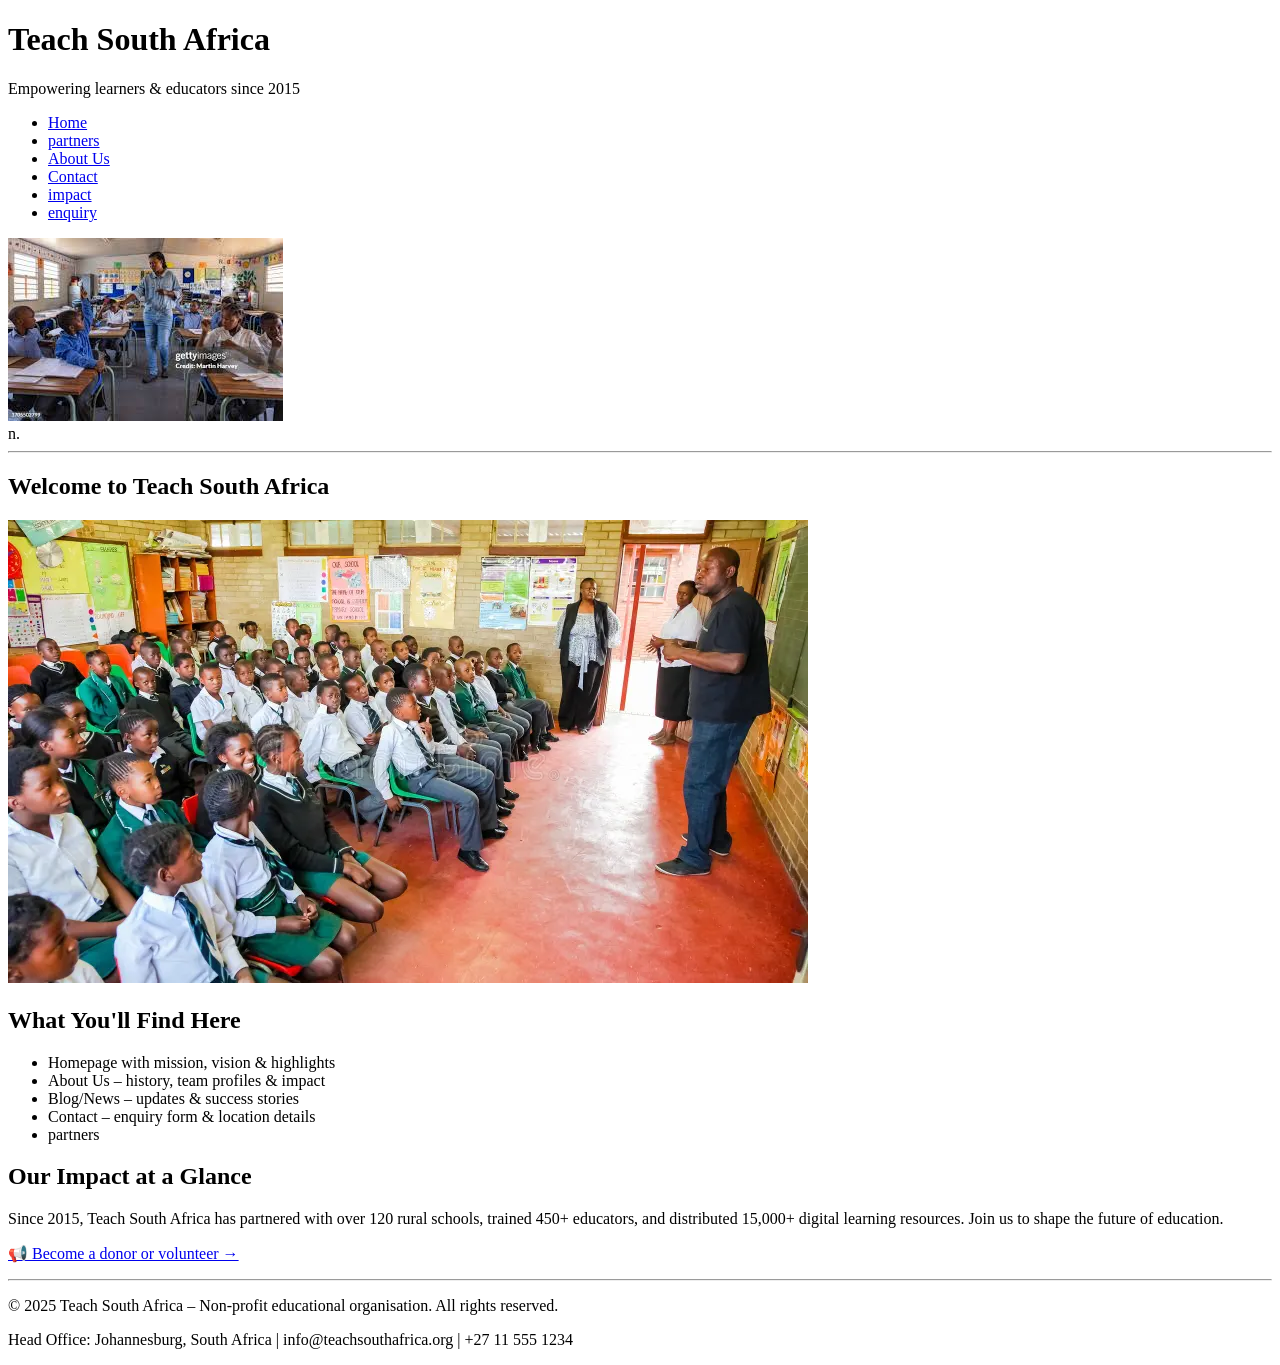
==== Teach SA/index.html @ 32f4208b "Initial commit" ====
<!DOCTYPE html>
<html lang="en">
<head>
    <meta charset="UTF-8">
    <title>Teach South Africa | Home</title>
    <!-- No CSS included - pure HTML structure for marks allocation -->
</head>
<body>

    <!-- ================= HEADER & NAVIGATION ================= -->
    <header>
        <div>
            <h1> Teach South Africa</h1>
            <p>Empowering learners & educators since 2015</p>
        </div>
        <nav>
            <ul>
                <li><a href="index.html"> Home</a></li>
                <li><a href="partners.html"> partners</a></li>
                <li><a href="about.html"> About Us</a></li>
                <li><a href="contact.html"> Contact</a></li>
                <li><a href="impact.html"> impact</a></li>
                <li><a href="enquiry.html">enquiry</a></li>
            
            </ul>
            <img src="image1.jpeg" alt="Teach SA">
        </nav>n.
        <hr>
    </header>
         <h2>Welcome to Teach South Africa</h2>
         <img src="image3.webp" alt="Teach SA">
  
        <!-- Proposed Features / Interactive preview -->
        <section>
            <h2>What You'll Find Here</h2>
            <ul>
                <li> Homepage with mission, vision & highlights</li>
                <li> About Us – history, team profiles & impact</li>
                <li> Blog/News – updates & success stories</li>
                <li> Contact – enquiry form & location details</li>
                <li> partners</li>
            </ul>
        </section>

        <!-- Quick Impact Snapshot -->
        <section>
            <h2>Our Impact at a Glance</h2>
            <p>Since 2015, Teach South Africa has partnered with over 120 rural schools, trained 450+ educators, and distributed 15,000+ digital learning resources. Join us to shape the future of education.</p>
            <p><a href="contact.html">📢 Become a donor or volunteer →</a></p>
        </section>
    </main>

    <!-- ================= FOOTER ================= -->
    <footer>
        <hr>
        <p>&copy; 2025 Teach South Africa – Non-profit educational organisation. All rights reserved.</p>
        <p> Head Office: Johannesburg, South Africa |  info@teachsouthafrica.org |  +27 11 555 1234</p>
        
    </footer>

</body>
</html>
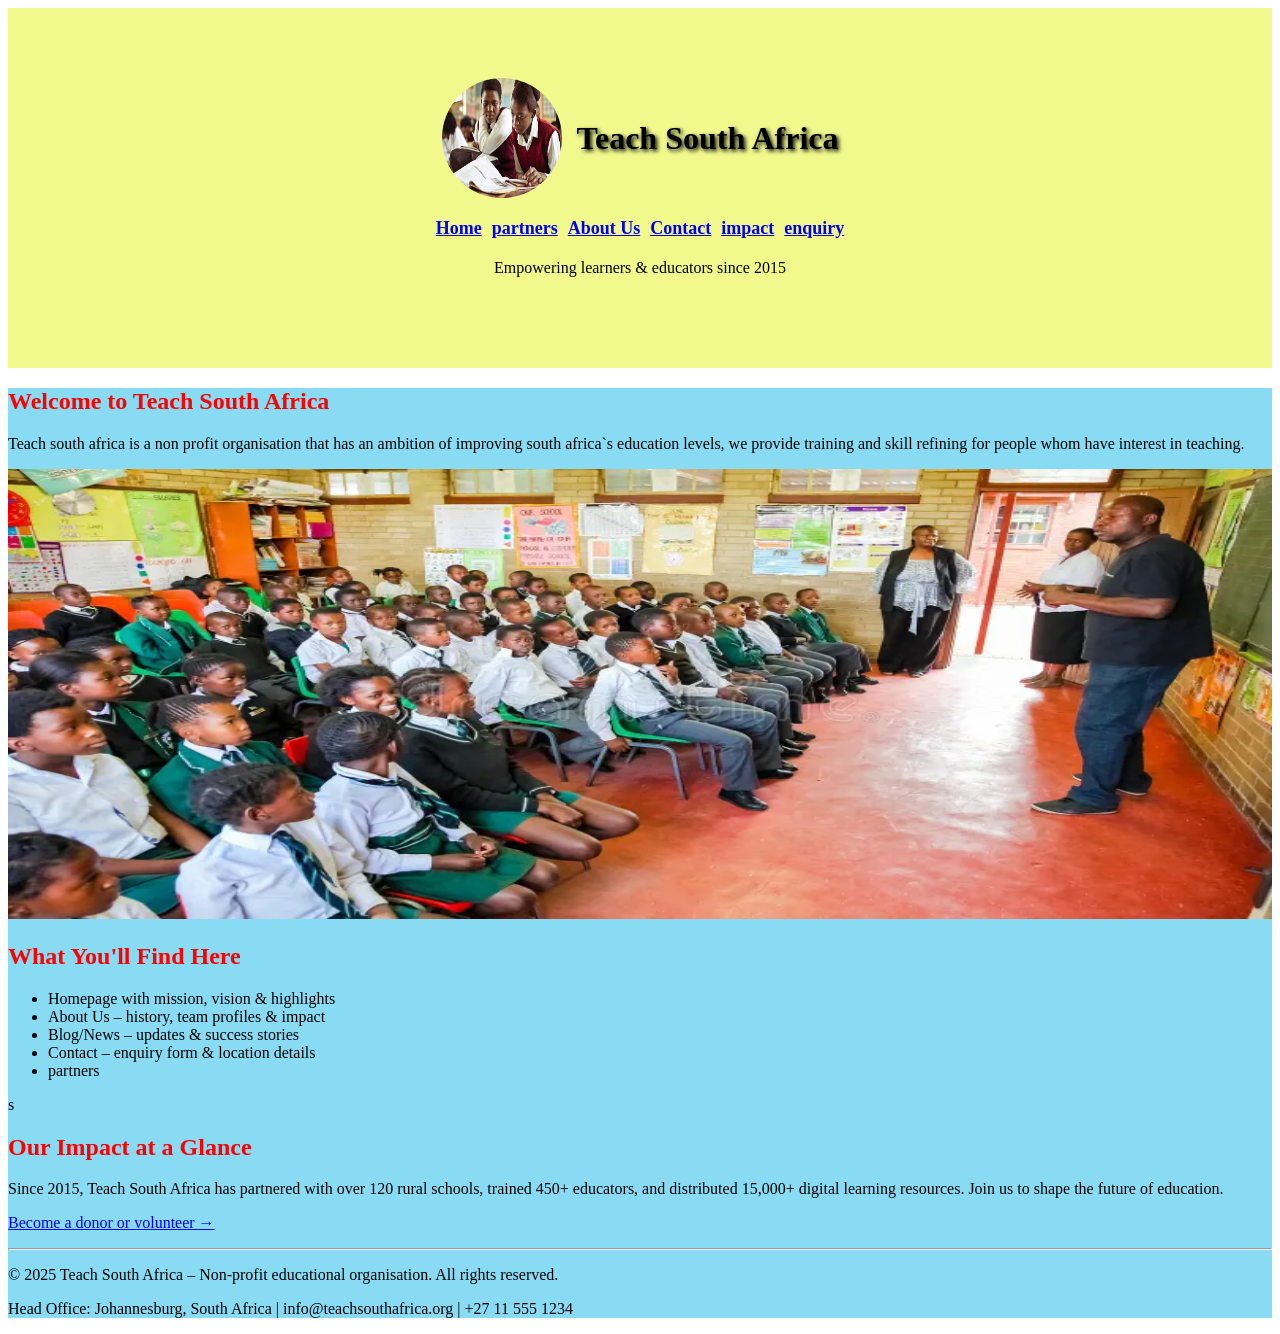
==== commit 990c0ef1: "add css styling" ====
--- a/Teach SA/index.html
+++ b/Teach SA/index.html
@@ -4,16 +4,18 @@
     <meta charset="UTF-8">
     <title>Teach South Africa | Home</title>
     <!-- No CSS included - pure HTML structure for marks allocation -->
+     <link rel="stylesheet" href="style.css">
 </head>
 <body>
 
     <!-- ================= HEADER & NAVIGATION ================= -->
     <header>
         <div>
+            <img src="image4.jpg" alt="website logo" width="150" class="logo" >
             <h1> Teach South Africa</h1>
-            <p>Empowering learners & educators since 2015</p>
+            
         </div>
-        <nav>
+        <nav class="tau">
             <ul>
                 <li><a href="index.html"> Home</a></li>
                 <li><a href="partners.html"> partners</a></li>
@@ -23,12 +25,15 @@
                 <li><a href="enquiry.html">enquiry</a></li>
             
             </ul>
-            <img src="image1.jpeg" alt="Teach SA">
-        </nav>n.
+        </nav>
+        <p>Empowering learners & educators since 2015</p>
+      
         <hr>
     </header>
-         <h2>Welcome to Teach South Africa</h2>
-         <img src="image3.webp" alt="Teach SA">
+         <div class="main-content">
+    <h2>Welcome to Teach South Africa</h2>
+         <p>Teach south africa is a non profit organisation that has an ambition of improving south africa`s education levels, we provide training and skill refining for people whom have interest in teaching. </p>
+         <img src="image3.webp" alt="Teach SA" width="100%" class="choene">
   
         <!-- Proposed Features / Interactive preview -->
         <section>
@@ -39,16 +44,16 @@
                 <li> Blog/News – updates & success stories</li>
                 <li> Contact – enquiry form & location details</li>
                 <li> partners</li>
-            </ul>
+            </ul>s
         </section>
 
         <!-- Quick Impact Snapshot -->
         <section>
             <h2>Our Impact at a Glance</h2>
             <p>Since 2015, Teach South Africa has partnered with over 120 rural schools, trained 450+ educators, and distributed 15,000+ digital learning resources. Join us to shape the future of education.</p>
-            <p><a href="contact.html">📢 Become a donor or volunteer →</a></p>
+            <p><a href="contact.html"> Become a donor or volunteer →</a></p>
         </section>
-    </main>
+   
 
     <!-- ================= FOOTER ================= -->
     <footer>
@@ -57,6 +62,7 @@
         <p> Head Office: Johannesburg, South Africa |  info@teachsouthafrica.org |  +27 11 555 1234</p>
         
     </footer>
-
+    
+  </div>
 </body>
 </html>
--- a/Teach SA/style.css
+++ b/Teach SA/style.css
@@ -0,0 +1,58 @@
+
+<!-- adding color to the heading and sub-headings-->
+h1{text-align: centre;color: white}
+h2{color: red}
+<!--adding background colour and changes on the logo-->
+header {background-color: #dee484;}
+.logo {
+    border-radius: 50%;
+    width: 120px;
+    height: 120px;
+}
+nav ul {justify-content: center;
+        display: flex;
+        gap: 10px;
+        list-style: none;
+        padding: 0;
+        margin: 20px 0;
+}
+header div {display: flex;
+            align-items: center;
+            justify-content: center;
+            gap: 15px;
+            flex-wrap: wrap;
+}
+header p {text-align: center;}
+
+       
+header {padding: 70px 20px;
+        
+}
+header {background-color: lch(95.74% 53.26 105.15);}
+header hr {margin: 1px;
+           border: none;
+           height: 4px;
+           width: 100%;
+}
+.choene {height: 450px;
+         width: 100%;
+}
+header h1 {text-shadow: 2px 2px 4px;}
+.partners {display: flex;
+           justify-content: center;
+           align-items: center;
+           gap: 40px;
+           padding: 20px 0;
+           
+}
+.partners img{height: 120px;
+              width: auto;
+              object-fit: contain;
+}
+                
+header nav {font-weight: 700;
+            font-size: large;
+}
+.main-content {background-color: rgb(136, 219, 243);}
+
+header div h1 {text-shadow: 2px 2px 4px; }
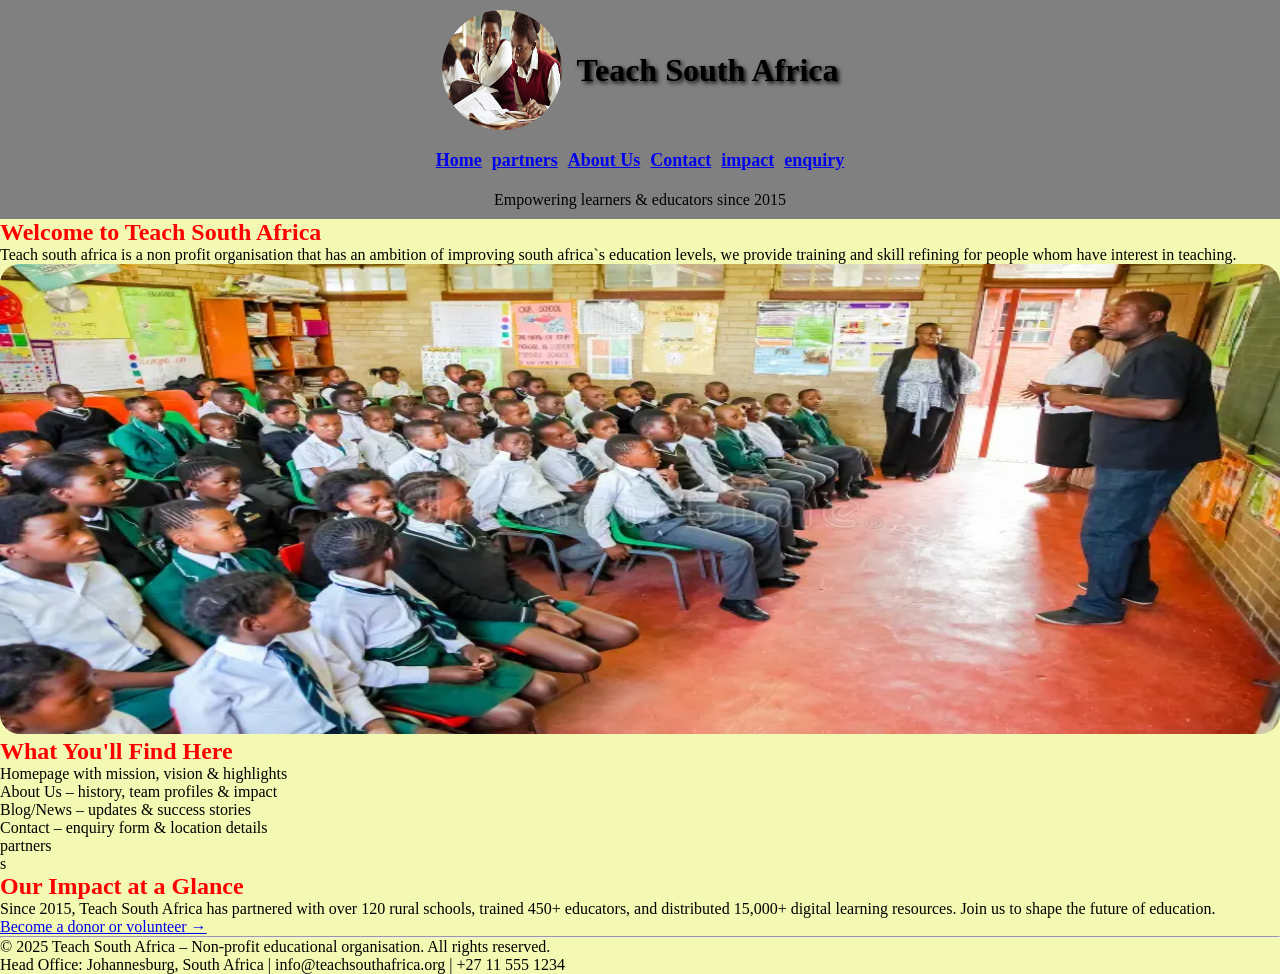
==== commit fea87bed: "style header box, spin logo img, set grey backgroung, remove space between header and main content" ====
--- a/Teach SA/index.html
+++ b/Teach SA/index.html
@@ -15,7 +15,7 @@
             <h1> Teach South Africa</h1>
             
         </div>
-        <nav class="tau">
+        <nav>
             <ul>
                 <li><a href="index.html"> Home</a></li>
                 <li><a href="partners.html"> partners</a></li>
@@ -28,7 +28,6 @@
         </nav>
         <p>Empowering learners & educators since 2015</p>
       
-        <hr>
     </header>
          <div class="main-content">
     <h2>Welcome to Teach South Africa</h2>
--- a/Teach SA/style.css
+++ b/Teach SA/style.css
@@ -28,14 +28,15 @@
 header {padding: 70px 20px;
         
 }
-header {background-color: lch(95.74% 53.26 105.15);}
+header {background-color: grey;}
 header hr {margin: 1px;
            border: none;
            height: 4px;
            width: 100%;
 }
-.choene {height: 450px;
+.choene {height: 470px;
          width: 100%;
+         border-radius: 20px;
 }
 header h1 {text-shadow: 2px 2px 4px;}
 .partners {display: flex;
@@ -53,6 +54,24 @@
 header nav {font-weight: 700;
             font-size: large;
 }
-.main-content {background-color: rgb(136, 219, 243);}
+.main-content {background-color: lch(95.96% 34.39 106.2)}
 
 header div h1 {text-shadow: 2px 2px 4px; }
+
+body { margin: 0;
+       padding: 0;
+}
+header {margin: 0;
+        padding: 10px
+}
+
+* {box-sizing: border-box;
+   margin: 0;
+   padding: 0;
+}
+
+.logo {animation: spinOnce 1s ease-out 1}
+@keyframes spinOnce {
+    from {transform: rotate(0deg);}
+    to {transform: rotate(360deg);}
+}
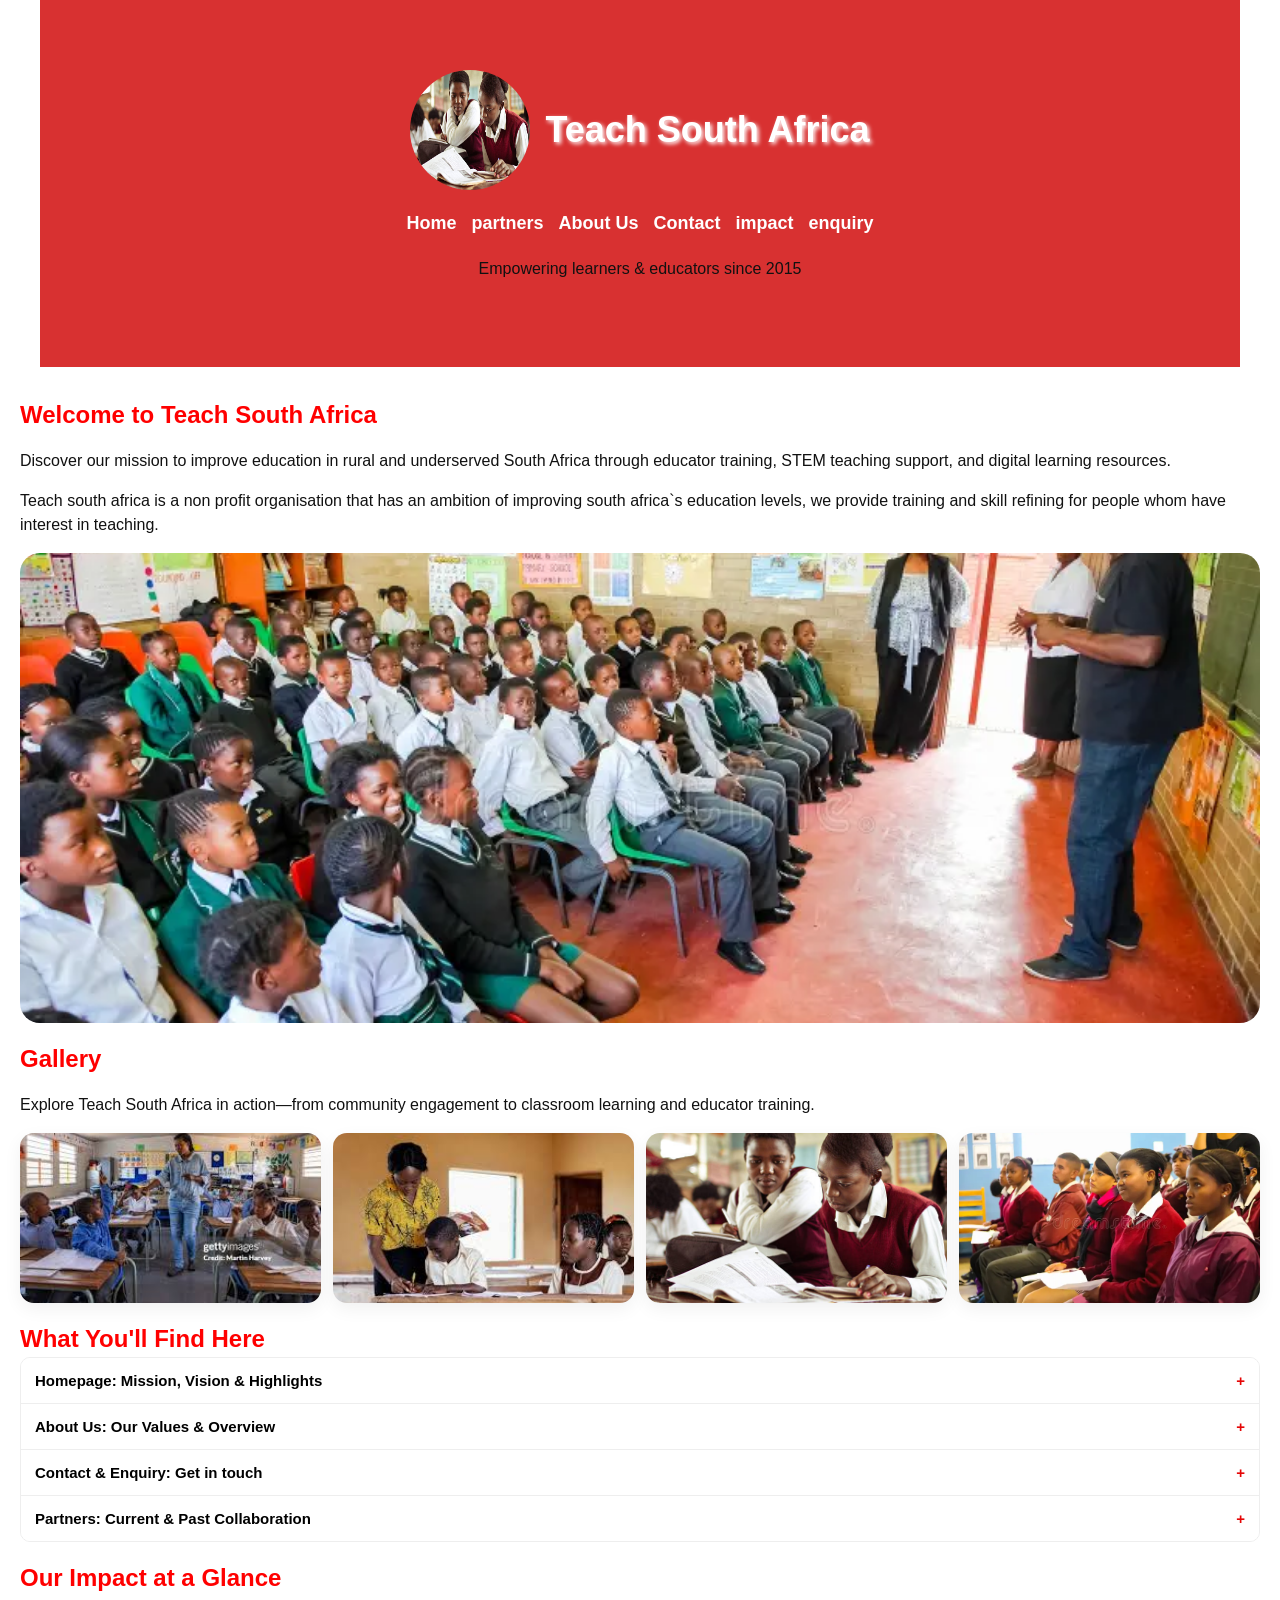
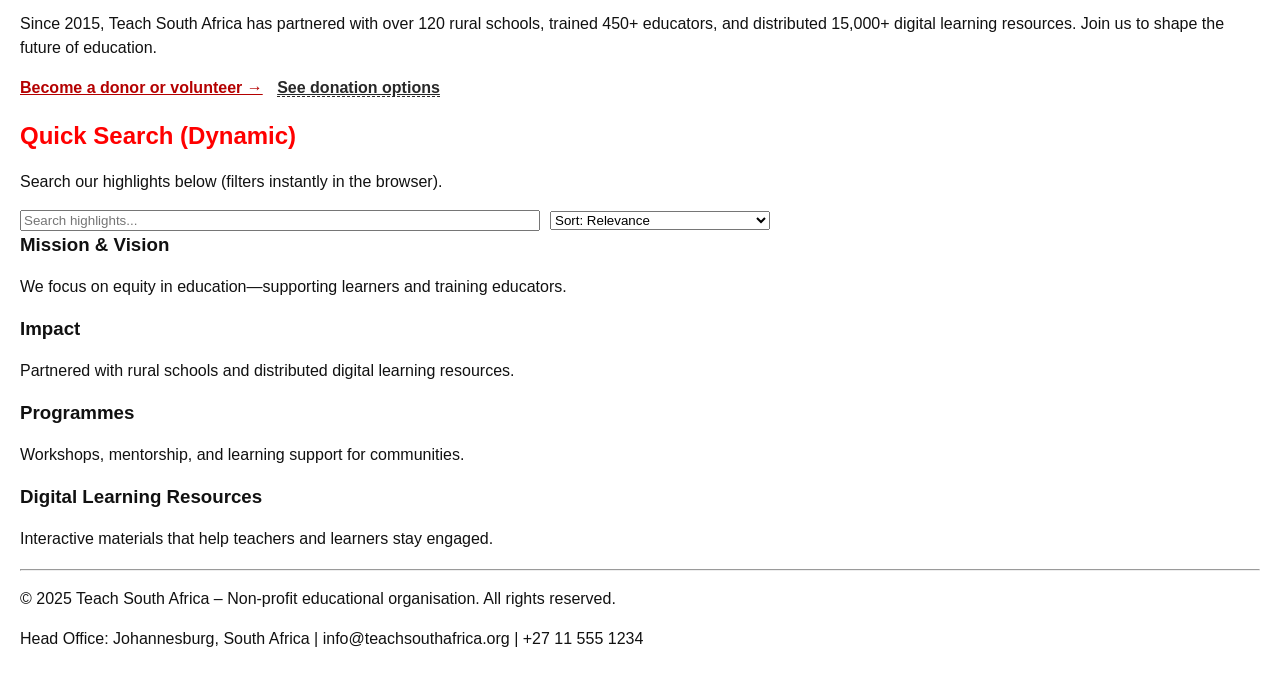
==== commit 6b17eb6d: "Add website files" ====
--- a/Teach SA/index.html
+++ b/Teach SA/index.html
@@ -2,16 +2,21 @@
 <html lang="en">
 <head>
     <meta charset="UTF-8">
-    <title>Teach South Africa | Home</title>
+    <meta name="viewport" content="width=device-width, initial-scale=1.0">
+    <title>Teach South Africa | Empowering Learners & Educators</title>
+    <meta name="description" content="Teach South Africa is a non-profit organisation improving education in rural and underserved schools through educator training, learning resources and community support."/>
+    <meta name="keywords" content="Teach South Africa, non-profit education, rural schools, educator training, learning resources, STEM teaching, South Africa"/>
     <!-- No CSS included - pure HTML structure for marks allocation -->
-     <link rel="stylesheet" href="style.css">
+    <link rel="stylesheet" href="style.css">
+
+    
 </head>
 <body>
 
     <!-- ================= HEADER & NAVIGATION ================= -->
     <header>
         <div>
-            <img src="image4.jpg" alt="website logo" width="150" class="logo" >
+            <img src="teach/image4.jpg" alt="website logo" width="150" class="logo" >
             <h1> Teach South Africa</h1>
             
         </div>
@@ -29,29 +34,144 @@
         <p>Empowering learners & educators since 2015</p>
       
     </header>
-         <div class="main-content">
+    <div class="main-content">
     <h2>Welcome to Teach South Africa</h2>
+    <p>
+      Discover our mission to improve education in rural and underserved South Africa through educator training, STEM teaching support, and digital learning resources.
+    </p>
+
          <p>Teach south africa is a non profit organisation that has an ambition of improving south africa`s education levels, we provide training and skill refining for people whom have interest in teaching. </p>
-         <img src="image3.webp" alt="Teach SA" width="100%" class="choene">
-  
-        <!-- Proposed Features / Interactive preview -->
-        <section>
-            <h2>What You'll Find Here</h2>
-            <ul>
-                <li> Homepage with mission, vision & highlights</li>
-                <li> About Us – history, team profiles & impact</li>
-                <li> Blog/News – updates & success stories</li>
-                <li> Contact – enquiry form & location details</li>
-                <li> partners</li>
-            </ul>s
+         <img src="teach/image3.webp" alt="Teach SA" width="100%" class="choene" data-reveal>
+
+        <!-- Gallery with Lightbox -->
+         <section class="interactive-block" data-reveal>
+           <h2>Gallery</h2>
+           <p>Explore Teach South Africa in action—from community engagement to classroom learning and educator training.</p>
+
+          <div class="gallery" role="list">
+            <a href="#" class="gallery-item" role="listitem" data-lightbox-item data-lightbox-src="teach/image1.jpeg" data-lightbox-caption="Classroom learning">
+              <img src="teach/image1.jpeg" alt="Classroom learning" loading="lazy" />
+            </a>
+            <a href="#" class="gallery-item" role="listitem" data-lightbox-item data-lightbox-src="teach/image2.jpeg" data-lightbox-caption="Teacher training">
+              <img src="teach/image2.jpeg" alt="Teacher training" loading="lazy" />
+            </a>
+            <a href="#" class="gallery-item" role="listitem" data-lightbox-item data-lightbox-src="teach/image4.jpg" data-lightbox-caption="Community engagement">
+              <img src="teach/image4.jpg" alt="Community engagement" loading="lazy" />
+            </a>
+            <a href="#" class="gallery-item" role="listitem" data-lightbox-item data-lightbox-src="teach/image5.png" data-lightbox-caption="Learning resources">
+              <img src="teach/image3.0" alt="Learning resources" loading="lazy" width="300" height="200" />
+            </a>
+
+          </div>
         </section>
 
+  
+        <!-- Interactive FAQ Accordion -->
+        <section class="interactive-block" data-reveal>
+            <h2>What You'll Find Here</h2>
+
+            <div data-accordion>
+                <div class="acc-item" data-accordion-item>
+                    <button type="button" class="acc-button" data-accordion-button aria-expanded="false">
+                        Homepage: Mission, Vision & Highlights
+                    </button>
+                    <div class="acc-panel" data-accordion-panel>
+                        <p>Explore how Teach South Africa has been empowering learners and educators since 2015.</p>
+                    </div>
+                </div>
+
+                <div class="acc-item" data-accordion-item>
+                    <button type="button" class="acc-button" data-accordion-button aria-expanded="false">
+                        About Us: Our Values & Overview
+                    </button>
+                    <div class="acc-panel" data-accordion-panel>
+                        <p>Learn about our mission, vision and what we stand for.</p>
+                    </div>
+                </div>
+
+                <div class="acc-item" data-accordion-item>
+                    <button type="button" class="acc-button" data-accordion-button aria-expanded="false">
+                        Contact & Enquiry: Get in touch
+                    </button>
+                    <div class="acc-panel" data-accordion-panel>
+                        <p>Submit an enquiry and find our office location.</p>
+                    </div>
+                </div>
+
+                <div class="acc-item" data-accordion-item>
+                    <button type="button" class="acc-button" data-accordion-button aria-expanded="false">
+                        Partners: Current & Past Collaboration
+                    </button>
+                    <div class="acc-panel" data-accordion-panel>
+                        <p>See who supports our work and how you can partner with us.</p>
+                    </div>
+                </div>
+            </div>
+        </section>
+
+
         <!-- Quick Impact Snapshot -->
-        <section>
+        <section class="interactive-block" data-reveal>
             <h2>Our Impact at a Glance</h2>
             <p>Since 2015, Teach South Africa has partnered with over 120 rural schools, trained 450+ educators, and distributed 15,000+ digital learning resources. Join us to shape the future of education.</p>
-            <p><a href="contact.html"> Become a donor or volunteer →</a></p>
+<p>
+              <a href="contact.html" class="cta-link">Become a donor or volunteer →</a>
+              <a href="#" class="cta-link cta-secondary" data-modal-open="donateModal">See donation options</a>
+            </p>
+
+        <section class="interactive-block" data-reveal>
+          <h2>Quick Search (Dynamic)</h2>
+          <p>Search our highlights below (filters instantly in the browser).</p>
+
+          <div class="search-controls" data-search-root>
+            <input class="search-input" type="search" placeholder="Search highlights..." aria-label="Search highlights" data-search-input>
+            <select class="search-select" aria-label="Sort" data-search-sort>
+              <option value="relevance">Sort: Relevance</option>
+              <option value="a-z">Sort: A-Z</option>
+            </select>
+          </div>
+
+          <div class="search-results" data-search-results aria-live="polite">
+            <div class="search-empty" data-search-empty>No matching results.</div>
+
+            <div class="dynamic-list" data-dynamic-list>
+              <div class="dyn-item" data-tags="mission vision impact educators rural schools" data-title="Mission & Vision">
+                <h3>Mission & Vision</h3>
+                <p>We focus on equity in education—supporting learners and training educators.</p>
+              </div>
+              <div class="dyn-item" data-tags="impact rural schools educators resources" data-title="Impact">
+                <h3>Impact</h3>
+                <p>Partnered with rural schools and distributed digital learning resources.</p>
+              </div>
+              <div class="dyn-item" data-tags="programmes volunteering mentorship workshops" data-title="Programmes">
+                <h3>Programmes</h3>
+                <p>Workshops, mentorship, and learning support for communities.</p>
+              </div>
+              <div class="dyn-item" data-tags="resources digital learning" data-title="Digital Learning Resources">
+                <h3>Digital Learning Resources</h3>
+                <p>Interactive materials that help teachers and learners stay engaged.</p>
+              </div>
+            </div>
+          </div>
         </section>
+      </section>
+
+
+        <!-- Donate Modal -->
+        <div class="modal" data-modal id="donateModal" aria-hidden="true">
+          <div class="modal-dialog" data-modal-dialog role="dialog" aria-modal="true" aria-label="Donation options">
+            <button class="modal-close" data-modal-close type="button" aria-label="Close">✕</button>
+            <h3>Donation Options</h3>
+            <ul>
+              <li><strong>Monthly giving</strong> (supports recurring learning programmes)</li>
+              <li><strong>School resources</strong> (digital devices & learning materials)</li>
+              <li><strong>Volunteer support</strong> (community workshops & mentorship)</li>
+            </ul>
+            <p class="modal-note">This is a demo modal for the project UI.</p>
+            <a class="modal-primary" href="enquiry.html">Enquire about partnering</a>
+          </div>
+        </div>
+
    
 
     <!-- ================= FOOTER ================= -->
@@ -63,5 +183,12 @@
     </footer>
     
   </div>
+  <div id="lightbox" class="lightbox" aria-hidden="true">
+    <button id="lightbox-close" class="lightbox-close" type="button" aria-label="Close">✕</button>
+    <img id="lightbox-img" class="lightbox-img" alt="" />
+    <div id="lightbox-caption" class="lightbox-caption"></div>
+  </div>
+
+  <script src="index.js"></script>
 </body>
-</html>+</html>
--- a/Teach SA/style.css
+++ b/Teach SA/style.css
@@ -1,77 +1,533 @@
 
-<!-- adding color to the heading and sub-headings-->
-h1{text-align: centre;color: white}
-h2{color: red}
-<!--adding background colour and changes on the logo-->
-header {background-color: #dee484;}
+/* =============== Base / Mobile-first =============== */
+* { box-sizing: border-box; }
+
+body {
+  margin: 0;
+  padding: 0;
+  font-family: Arial, Helvetica, sans-serif;
+  line-height: 1.5;
+  color: #111;
+  background: #fff;
+}
+
+h1, h2, h3 { margin: 0; }
+
+/* =============== Header / Navigation =============== */
+h1 { text-align: center; color: white; }
+h2 { color: red; }
+
+header {
+  background-color: rgb(216, 49, 49);
+  padding: 20px 16px;
+  width: 100%;
+  margin: 0;
+}
+
+header hr {
+  margin: 1px 0;
+  border: none;
+  height: 4px;
+  width: 100%;
+}
+
+header div {
+  display: flex;
+  align-items: center;
+  justify-content: center;
+  gap: 15px;
+  flex-wrap: wrap;
+}
+
+
+
+header nav ul {display: flex;
+  align-items: center;
+  justify-content: center;
+  gap: 15px;
+  flex-wrap: wrap;}
+
+header p { text-align: center; }
+
+header nav {
+  font-weight: 700;
+  font-size: large;
+  margin-top: 10px;
+}
+
+/* Mobile: stack nav items */
+nav ul {
+  display: flex;
+  flex-direction: column;
+  gap: 8px;
+  list-style: none;
+  padding: 0;
+  margin: 10px 0 0;
+  align-items: center;
+}
+
+header a {
+  color: #fff;
+  text-decoration: none;
+}
+
+header h1 { text-shadow: 2px 2px 4px; }
+header div h1 { text-shadow: 2px 2px 4px; }
+
 .logo {
-    border-radius: 50%;
-    width: 120px;
-    height: 120px;
-}
-nav ul {justify-content: center;
-        display: flex;
-        gap: 10px;
-        list-style: none;
-        padding: 0;
-        margin: 20px 0;
-}
-header div {display: flex;
-            align-items: center;
-            justify-content: center;
-            gap: 15px;
-            flex-wrap: wrap;
-}
-header p {text-align: center;}
-
-       
-header {padding: 70px 20px;
-        
-}
-header {background-color: grey;}
-header hr {margin: 1px;
-           border: none;
-           height: 4px;
-           width: 100%;
-}
-.choene {height: 470px;
-         width: 100%;
-         border-radius: 20px;
-}
-header h1 {text-shadow: 2px 2px 4px;}
-.partners {display: flex;
-           justify-content: center;
-           align-items: center;
-           gap: 40px;
-           padding: 20px 0;
-           
-}
-.partners img{height: 120px;
-              width: auto;
-              object-fit: contain;
-}
-                
-header nav {font-weight: 700;
-            font-size: large;
-}
-.main-content {background-color: lch(95.96% 34.39 106.2)}
-
-header div h1 {text-shadow: 2px 2px 4px; }
-
-body { margin: 0;
-       padding: 0;
-}
-header {margin: 0;
-        padding: 10px
-}
-
-* {box-sizing: border-box;
-   margin: 0;
-   padding: 0;
-}
-
-.logo {animation: spinOnce 1s ease-out 1}
+  border-radius: 50%;
+  width: 90px;
+  height: 90px;
+}
+
+.logo { animation: spinOnce 1s ease-out 1; }
 @keyframes spinOnce {
-    from {transform: rotate(0deg);}
-    to {transform: rotate(360deg);}
-}+  from { transform: rotate(0deg); }
+  to { transform: rotate(360deg); }
+}
+
+/* =============== Main content container =============== */
+.main-content {
+  background-color: #ffffff;
+  padding: 20px 16px;
+  border-radius: 8px;
+}
+
+/* Ensure pages that only have a header + content get consistent background */
+body {
+  background: #fff;
+}
+
+
+/* Responsive full-width hero image */
+.choene {
+  width: 100%;
+  height: auto;
+  border-radius: 20px;
+  display: block;
+}
+
+/* =============== Partners section helpers =============== */
+.partners {
+  display: flex;
+  justify-content: center;
+  align-items: center;
+  gap: 24px;
+  padding: 20px 0;
+  flex-wrap: wrap;
+}
+
+.partners img {
+  height: 90px;
+  width: auto;
+  object-fit: contain;
+  max-width: 100%;
+}
+
+/* =============== Tablets / Desktop =============== */
+@media (min-width: 768px) {
+  header { padding: 70px 20px; }
+  nav ul {
+    flex-direction: row;
+    gap: 10px;
+    margin: 20px 0;
+  }
+  .logo { width: 120px; height: 120px; }
+  .main-content { padding: 30px 20px; }
+  .choene { height: 470px; object-fit: cover; }
+}
+
+
+
+
+/* Extra global guards (keep responsive) */
+header {
+  max-width: 1200px;
+  margin: 0 auto;
+}
+
+img {
+  max-width: 100%;
+  height: auto;
+}
+
+/* Avoid re-defining breakpoints that conflict with mobile-first nav */
+@media (min-width: 768px) {
+  h1 { font-size: 36px; }
+}
+
+/* =================== Animations / Transitions =================== */
+.no-scroll { overflow: hidden; }
+
+/* Scroll reveal */
+[data-reveal] {
+  opacity: 0;
+  transform: translateY(14px);
+  transition: opacity 0.6s ease, transform 0.6s ease;
+}
+[data-reveal].is-revealed {
+  opacity: 1;
+  transform: translateY(0);
+}
+
+/* Responsive form controls */
+.search-controls {
+  display: flex;
+  flex-direction: column;
+  gap: 10px;
+}
+.search-input, .search-select {
+  width: 100%;
+  max-width: 520px;
+}
+
+@media (min-width: 768px) {
+  .search-controls {
+    flex-direction: row;
+    align-items: center;
+    justify-content: flex-start;
+  }
+  .search-input {
+    flex: 1;
+  }
+  .search-select {
+    width: 220px;
+  }
+}
+
+
+.pulse {
+  animation: pulse 1.2s ease-in-out 1;
+}
+@keyframes pulse {
+  0% { transform: scale(1); }
+  50% { transform: scale(1.03); }
+  100% { transform: scale(1); }
+}
+
+/* =================== Accordion =================== */
+.interactive-block { margin: 18px 0; }
+
+[data-accordion] {
+  border: 1px solid #eee;
+  border-radius: 10px;
+  overflow: hidden;
+}
+
+.acc-item {
+  border-top: 1px solid #eee;
+}
+.acc-item:first-child { border-top: none; }
+
+.acc-button {
+  width: 100%;
+  text-align: left;
+  padding: 14px 14px;
+  background: #fff;
+  border: none;
+  cursor: pointer;
+  font-weight: 700;
+  font-size: 15px;
+  display: flex;
+  align-items: center;
+  justify-content: space-between;
+}
+
+.acc-button::after {
+  content: '+';
+  color: #e50606;
+  font-weight: 900;
+  transition: transform 0.2s ease;
+}
+
+.acc-item.is-open .acc-button::after {
+  content: '–';
+}
+
+.acc-panel {
+  padding: 0 14px;
+  max-height: 0px;
+  overflow: hidden;
+  transition: max-height 0.35s ease;
+}
+
+.acc-panel p { padding: 10px 0 16px; margin: 0; color: #333; }
+
+/* =================== Tabs =================== */
+[data-tabs] { margin: 18px 0; }
+
+.tab-buttons {
+  display: flex;
+  gap: 8px;
+  flex-wrap: wrap;
+}
+
+[data-tab-button] {
+  padding: 10px 12px;
+  border-radius: 999px;
+  border: 1px solid #eee;
+  background: #fff;
+  cursor: pointer;
+  font-weight: 700;
+}
+
+[data-tab-button].is-active {
+  border-color: #e50606;
+  background: rgba(229, 6, 6, 0.08);
+  color: #b40000;
+}
+
+[data-tab-panel] {
+  margin-top: 12px;
+  padding: 14px;
+  border: 1px solid #eee;
+  border-radius: 12px;
+  background: #fff;
+}
+
+[data-tab-panel][hidden] { display: none; }
+
+/* =================== Modal =================== */
+.modal {
+  position: fixed;
+  inset: 0;
+  display: none;
+  align-items: center;
+  justify-content: center;
+  background: rgba(0,0,0,0.5);
+  z-index: 999;
+  padding: 18px;
+}
+
+.modal.is-open { display: flex; }
+
+.modal-dialog {
+  width: 100%;
+  max-width: 560px;
+  background: #fff;
+  border-radius: 14px;
+  padding: 18px;
+  box-shadow: 0 10px 40px rgba(0,0,0,0.25);
+  transform: translateY(10px);
+  opacity: 0;
+  transition: opacity 0.2s ease, transform 0.2s ease;
+}
+
+.modal.is-open .modal-dialog {
+  transform: translateY(0);
+  opacity: 1;
+}
+
+.modal-close {
+  position: absolute;
+  right: 22px;
+  top: 18px;
+  background: transparent;
+  border: none;
+  font-size: 22px;
+  cursor: pointer;
+}
+
+.modal h3 { margin: 0 0 10px; }
+
+.modal-note { color: #555; font-size: 14px; }
+
+.modal-primary {
+  display: inline-block;
+  margin-top: 12px;
+  background: #e40808;
+  color: #fff;
+  text-decoration: none;
+  padding: 12px 14px;
+  border-radius: 10px;
+  font-weight: 800;
+}
+
+.modal-primary:hover { background: #e00606; }
+
+/* =================== CTA =================== */
+.cta-link { color: #b40000; font-weight: 800; }
+.cta-secondary { margin-left: 10px; color: #111; opacity: 0.9; border-bottom: 1px dashed #111; }
+
+/* =================== Gallery + Lightbox =================== */
+.gallery {
+  display: grid;
+  grid-template-columns: repeat(2, 1fr);
+  gap: 12px;
+}
+
+.gallery-item {
+  display: block;
+  border-radius: 14px;
+  overflow: hidden;
+  box-shadow: 0 6px 18px rgba(0,0,0,0.06);
+  transition: transform 0.2s ease, box-shadow 0.2s ease;
+}
+
+.gallery-item:hover {
+  transform: translateY(-3px);
+  box-shadow: 0 12px 28px rgba(0,0,0,0.12);
+}
+
+.gallery-item img {
+  width: 100%;
+  height: 180px;
+  object-fit: cover;
+  display: block;
+}
+
+@media (min-width: 768px) {
+  .gallery { grid-template-columns: repeat(4, 1fr); }
+  .gallery-item img { height: 170px; }
+}
+
+.lightbox {
+  position: fixed;
+  inset: 0;
+  background: rgba(0,0,0,0.7);
+  display: none;
+  align-items: center;
+  justify-content: center;
+  padding: 18px;
+  z-index: 1000;
+}
+
+.lightbox.is-open { display: flex; }
+
+.lightbox-img {
+  max-width: 100%;
+  max-height: 78vh;
+  border-radius: 14px;
+}
+
+.lightbox-close {
+  position: absolute;
+  right: 18px;
+  top: 14px;
+  background: rgba(255,255,255,0.14);
+  border: 1px solid rgba(255,255,255,0.35);
+  color: #fff;
+  width: 42px;
+  height: 42px;
+  border-radius: 999px;
+  cursor: pointer;
+}
+
+.lightbox-caption {
+  color: #fff;
+  margin-top: 10px;
+  text-align: center;
+  font-weight: 700;
+  max-width: 900px;
+}
+
+/* =================== Map =================== */
+.map-wrap {
+  margin: 18px 0;
+}
+
+#map {
+  width: 100%;
+  height: 340px;
+  border-radius: 14px;
+  overflow: hidden;
+  border: 1px solid #eee;
+}
+
+.map-fallback {
+  padding: 14px;
+  color: #333;
+  background: #fff;
+}
+
+.map-fallback a { color: #b40000; font-weight: 800; }
+
+
+.masters img:hover{
+  transform: scale(1.05);
+  transition: transform 0.3s ease;
+}
+
+.masters {
+  display: grid;
+  grid-template-columns: repeat(3, 1fr);
+  gap: 20px;
+  
+  
+}
+
+  
+
+.enquiry-form {
+  max-width: 500px;
+  margin: 40px auto;
+  padding: 30px;
+  background: #fff;
+  border-radius: 12px;
+  box-shadow: 0 4px 20px rgba(0,0,0,0.08);
+  font-family: system-ui, -apple-system, sans-serif;
+}
+
+/* Labels */
+form label {
+  display: block;
+  margin-bottom: 6px;
+  font-weight: 600;
+  color: #333;
+}
+
+/* Inputs, select, textarea */
+form input,
+form select,
+form textarea {
+  width: 100%;
+  padding: 12px 14px;
+  margin-bottom: 20px;
+  border: 1px solid #ddd;
+  border-radius: 8px;
+  font-size: 15px;
+  transition: border-color 0.2s, box-shadow 0.2s;
+  box-sizing: border-box;
+}
+
+/* Focus state */
+form input:focus,
+form select:focus,
+form textarea:focus {
+  outline: none;
+  border-color: #e50606;
+  box-shadow: 0 0 0 3px rgba(79, 70, 229, 0.15);
+}
+
+/* Textarea size */
+form textarea {
+  min-height: 120px;
+  resize: vertical;
+}
+
+/* Button */
+form button,
+form input[type="submit"] {
+  width: 100%;
+  padding: 14px;
+  background: #e40808;
+  color: white;
+  border: none;
+  border-radius: 8px;
+  font-size: 16px;
+  font-weight: 600;
+  cursor: pointer;
+  transition: background 0.2s;
+}
+
+form button:hover,
+form input[type="submit"]:hover {
+  background: #e00606;
+}
+
+/* Required asterisk */
+form label span,
+form label .required {
+  color: #ef4444;
+}
+
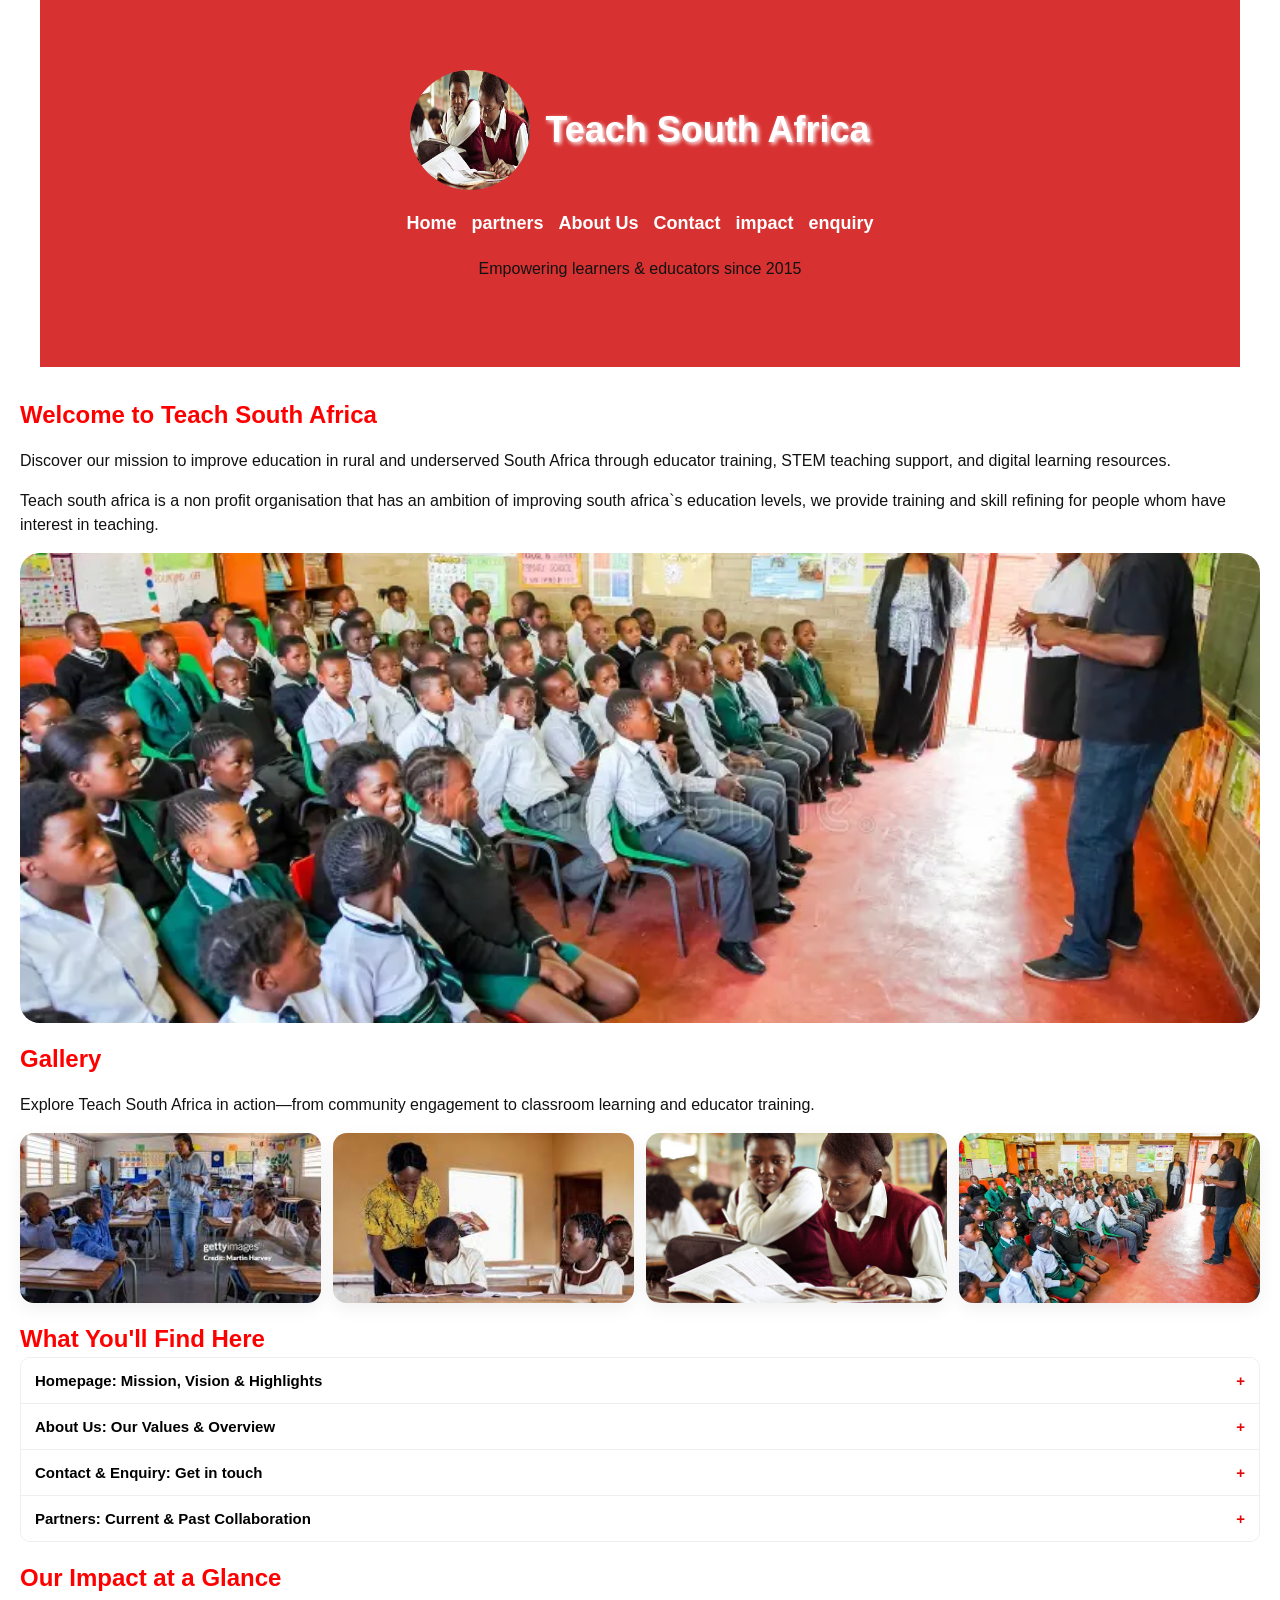
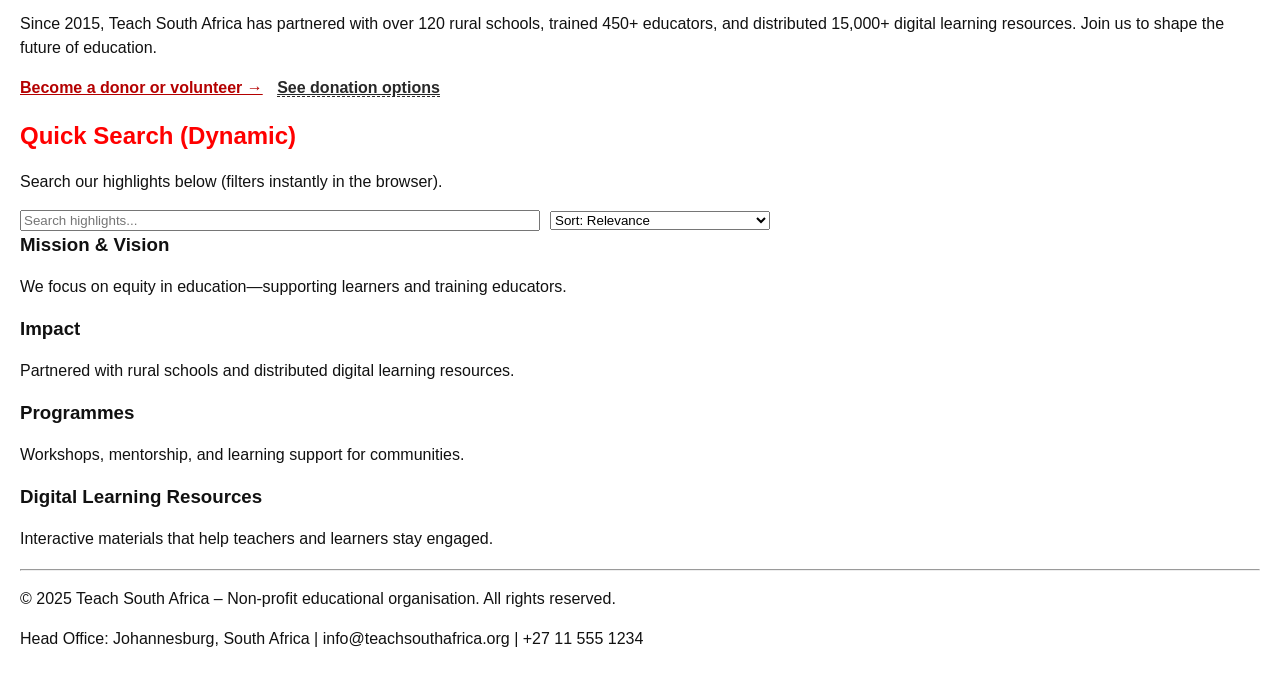
==== commit ab7137a6: "Add website files" ====
--- a/Teach SA/index.html
+++ b/Teach SA/index.html
@@ -7,7 +7,8 @@
     <meta name="description" content="Teach South Africa is a non-profit organisation improving education in rural and underserved schools through educator training, learning resources and community support."/>
     <meta name="keywords" content="Teach South Africa, non-profit education, rural schools, educator training, learning resources, STEM teaching, South Africa"/>
     <!-- No CSS included - pure HTML structure for marks allocation -->
-    <link rel="stylesheet" href="style.css">
+    <link rel="stylesheet" href="css/style.css">
+
 
     
 </head>
@@ -59,7 +60,7 @@
               <img src="teach/image4.jpg" alt="Community engagement" loading="lazy" />
             </a>
             <a href="#" class="gallery-item" role="listitem" data-lightbox-item data-lightbox-src="teach/image5.png" data-lightbox-caption="Learning resources">
-              <img src="teach/image3.0" alt="Learning resources" loading="lazy" width="300" height="200" />
+              <img src="teach/image3.webp" alt="Learning resources" loading="lazy" width="300" height="200" />
             </a>
 
           </div>
@@ -114,10 +115,11 @@
         <section class="interactive-block" data-reveal>
             <h2>Our Impact at a Glance</h2>
             <p>Since 2015, Teach South Africa has partnered with over 120 rural schools, trained 450+ educators, and distributed 15,000+ digital learning resources. Join us to shape the future of education.</p>
-<p>
+            <p>
               <a href="contact.html" class="cta-link">Become a donor or volunteer →</a>
               <a href="#" class="cta-link cta-secondary" data-modal-open="donateModal">See donation options</a>
             </p>
+        </section>
 
         <section class="interactive-block" data-reveal>
           <h2>Quick Search (Dynamic)</h2>
@@ -154,7 +156,8 @@
             </div>
           </div>
         </section>
-      </section>
+      
+      
 
 
         <!-- Donate Modal -->
--- a/Teach SA/css/style.css
+++ b/Teach SA/css/style.css
@@ -0,0 +1,532 @@
+  
+  * { box-sizing: border-box; }
+
+body {
+  margin: 0;
+  padding: 0;
+  font-family: Arial, Helvetica, sans-serif;
+  line-height: 1.5;
+  color: #111;
+  background: #fff;
+}
+
+h1, h2, h3 { margin: 0; }
+
+/* =============== Header / Navigation =============== */
+h1 { text-align: center; color: white; }
+h2 { color: red; }
+
+header {
+  background-color: rgb(216, 49, 49);
+  padding: 20px 16px;
+  width: 100%;
+  margin: 0;
+}
+
+header hr {
+  margin: 1px 0;
+  border: none;
+  height: 4px;
+  width: 100%;
+}
+
+header div {
+  display: flex;
+  align-items: center;
+  justify-content: center;
+  gap: 15px;
+  flex-wrap: wrap;
+}
+
+
+
+header nav ul {display: flex;
+  align-items: center;
+  justify-content: center;
+  gap: 15px;
+  flex-wrap: wrap;}
+
+header p { text-align: center; }
+
+header nav {
+  font-weight: 700;
+  font-size: large;
+  margin-top: 10px;
+}
+
+/* Mobile: stack nav items */
+nav ul {
+  display: flex;
+  flex-direction: column;
+  gap: 8px;
+  list-style: none;
+  padding: 0;
+  margin: 10px 0 0;
+  align-items: center;
+}
+
+header a {
+  color: #fff;
+  text-decoration: none;
+}
+
+header h1 { text-shadow: 2px 2px 4px; }
+header div h1 { text-shadow: 2px 2px 4px; }
+
+.logo {
+  border-radius: 50%;
+  width: 90px;
+  height: 90px;
+}
+
+.logo { animation: spinOnce 1s ease-out 1; }
+@keyframes spinOnce {
+  from { transform: rotate(0deg); }
+  to { transform: rotate(360deg); }
+}
+
+/* =============== Main content container =============== */
+.main-content {
+  background-color: #ffffff;
+  padding: 20px 16px;
+  border-radius: 8px;
+}
+
+/* Ensure pages that only have a header + content get consistent background */
+body {
+  background: #fff;
+}
+
+
+/* Responsive full-width hero image */
+.choene {
+  width: 100%;
+  height: auto;
+  border-radius: 20px;
+  display: block;
+}
+
+/* =============== Partners section helpers =============== */
+.partners {
+  display: flex;
+  justify-content: center;
+  align-items: center;
+  gap: 24px;
+  padding: 20px 0;
+  flex-wrap: wrap;
+}
+
+.partners img {
+  height: 90px;
+  width: auto;
+  object-fit: contain;
+  max-width: 100%;
+}
+
+/* =============== Tablets / Desktop =============== */
+@media (min-width: 768px) {
+  header { padding: 70px 20px; }
+  nav ul {
+    flex-direction: row;
+    gap: 10px;
+    margin: 20px 0;
+  }
+  .logo { width: 120px; height: 120px; }
+  .main-content { padding: 30px 20px; }
+  .choene { height: 470px; object-fit: cover; }
+}
+
+
+
+
+/* Extra global guards (keep responsive) */
+header {
+  max-width: 1200px;
+  margin: 0 auto;
+}
+
+img {
+  max-width: 100%;
+  height: auto;
+}
+
+/* Avoid re-defining breakpoints that conflict with mobile-first nav */
+@media (min-width: 768px) {
+  h1 { font-size: 36px; }
+}
+
+/* =================== Animations / Transitions =================== */
+.no-scroll { overflow: hidden; }
+
+/* Scroll reveal */
+[data-reveal] {
+  opacity: 0;
+  transform: translateY(14px);
+  transition: opacity 0.6s ease, transform 0.6s ease;
+}
+[data-reveal].is-revealed {
+  opacity: 1;
+  transform: translateY(0);
+}
+
+/* Responsive form controls */
+.search-controls {
+  display: flex;
+  flex-direction: column;
+  gap: 10px;
+}
+.search-input, .search-select {
+  width: 100%;
+  max-width: 520px;
+}
+
+@media (min-width: 768px) {
+  .search-controls {
+    flex-direction: row;
+    align-items: center;
+    justify-content: flex-start;
+  }
+  .search-input {
+    flex: 1;
+  }
+  .search-select {
+    width: 220px;
+  }
+}
+
+
+.pulse {
+  animation: pulse 1.2s ease-in-out 1;
+}
+@keyframes pulse {
+  0% { transform: scale(1); }
+  50% { transform: scale(1.03); }
+  100% { transform: scale(1); }
+}
+
+/* =================== Accordion =================== */
+.interactive-block { margin: 18px 0; }
+
+[data-accordion] {
+  border: 1px solid #eee;
+  border-radius: 10px;
+  overflow: hidden;
+}
+
+.acc-item {
+  border-top: 1px solid #eee;
+}
+.acc-item:first-child { border-top: none; }
+
+.acc-button {
+  width: 100%;
+  text-align: left;
+  padding: 14px 14px;
+  background: #fff;
+  border: none;
+  cursor: pointer;
+  font-weight: 700;
+  font-size: 15px;
+  display: flex;
+  align-items: center;
+  justify-content: space-between;
+}
+
+.acc-button::after {
+  content: '+';
+  color: #e50606;
+  font-weight: 900;
+  transition: transform 0.2s ease;
+}
+
+.acc-item.is-open .acc-button::after {
+  content: '–';
+}
+
+.acc-panel {
+  padding: 0 14px;
+  max-height: 0px;
+  overflow: hidden;
+  transition: max-height 0.35s ease;
+}
+
+.acc-panel p { padding: 10px 0 16px; margin: 0; color: #333; }
+
+/* =================== Tabs =================== */
+[data-tabs] { margin: 18px 0; }
+
+.tab-buttons {
+  display: flex;
+  gap: 8px;
+  flex-wrap: wrap;
+}
+
+[data-tab-button] {
+  padding: 10px 12px;
+  border-radius: 999px;
+  border: 1px solid #eee;
+  background: #fff;
+  cursor: pointer;
+  font-weight: 700;
+}
+
+[data-tab-button].is-active {
+  border-color: #e50606;
+  background: rgba(229, 6, 6, 0.08);
+  color: #b40000;
+}
+
+[data-tab-panel] {
+  margin-top: 12px;
+  padding: 14px;
+  border: 1px solid #eee;
+  border-radius: 12px;
+  background: #fff;
+}
+
+[data-tab-panel][hidden] { display: none; }
+
+/* =================== Modal =================== */
+.modal {
+  position: fixed;
+  inset: 0;
+  display: none;
+  align-items: center;
+  justify-content: center;
+  background: rgba(0,0,0,0.5);
+  z-index: 999;
+  padding: 18px;
+}
+
+.modal.is-open { display: flex; }
+
+.modal-dialog {
+  width: 100%;
+  max-width: 560px;
+  background: #fff;
+  border-radius: 14px;
+  padding: 18px;
+  box-shadow: 0 10px 40px rgba(0,0,0,0.25);
+  transform: translateY(10px);
+  opacity: 0;
+  transition: opacity 0.2s ease, transform 0.2s ease;
+}
+
+.modal.is-open .modal-dialog {
+  transform: translateY(0);
+  opacity: 1;
+}
+
+.modal-close {
+  position: absolute;
+  right: 22px;
+  top: 18px;
+  background: transparent;
+  border: none;
+  font-size: 22px;
+  cursor: pointer;
+}
+
+.modal h3 { margin: 0 0 10px; }
+
+.modal-note { color: #555; font-size: 14px; }
+
+.modal-primary {
+  display: inline-block;
+  margin-top: 12px;
+  background: #e40808;
+  color: #fff;
+  text-decoration: none;
+  padding: 12px 14px;
+  border-radius: 10px;
+  font-weight: 800;
+}
+
+.modal-primary:hover { background: #e00606; }
+
+/* =================== CTA =================== */
+.cta-link { color: #b40000; font-weight: 800; }
+.cta-secondary { margin-left: 10px; color: #111; opacity: 0.9; border-bottom: 1px dashed #111; }
+
+/* =================== Gallery + Lightbox =================== */
+.gallery {
+  display: grid;
+  grid-template-columns: repeat(2, 1fr);
+  gap: 12px;
+}
+
+.gallery-item {
+  display: block;
+  border-radius: 14px;
+  overflow: hidden;
+  box-shadow: 0 6px 18px rgba(0,0,0,0.06);
+  transition: transform 0.2s ease, box-shadow 0.2s ease;
+}
+
+.gallery-item:hover {
+  transform: translateY(-3px);
+  box-shadow: 0 12px 28px rgba(0,0,0,0.12);
+}
+
+.gallery-item img {
+  width: 100%;
+  height: 180px;
+  object-fit: cover;
+  display: block;
+}
+
+@media (min-width: 768px) {
+  .gallery { grid-template-columns: repeat(4, 1fr); }
+  .gallery-item img { height: 170px; }
+}
+
+.lightbox {
+  position: fixed;
+  inset: 0;
+  background: rgba(0,0,0,0.7);
+  display: none;
+  align-items: center;
+  justify-content: center;
+  padding: 18px;
+  z-index: 1000;
+}
+
+.lightbox.is-open { display: flex; }
+
+.lightbox-img {
+  max-width: 100%;
+  max-height: 78vh;
+  border-radius: 14px;
+}
+
+.lightbox-close {
+  position: absolute;
+  right: 18px;
+  top: 14px;
+  background: rgba(255,255,255,0.14);
+  border: 1px solid rgba(255,255,255,0.35);
+  color: #fff;
+  width: 42px;
+  height: 42px;
+  border-radius: 999px;
+  cursor: pointer;
+}
+
+.lightbox-caption {
+  color: #fff;
+  margin-top: 10px;
+  text-align: center;
+  font-weight: 700;
+  max-width: 900px;
+}
+
+/* =================== Map =================== */
+.map-wrap {
+  margin: 18px 0;
+}
+
+#map {
+  width: 100%;
+  height: 340px;
+  border-radius: 14px;
+  overflow: hidden;
+  border: 1px solid #eee;
+}
+
+.map-fallback {
+  padding: 14px;
+  color: #333;
+  background: #fff;
+}
+
+.map-fallback a { color: #b40000; font-weight: 800; }
+
+
+.masters img:hover{
+  transform: scale(1.05);
+  transition: transform 0.3s ease;
+}
+
+.masters {
+  display: grid;
+  grid-template-columns: repeat(3, 1fr);
+  gap: 20px;
+  
+  
+}
+
+  
+
+.enquiry-form {
+  max-width: 500px;
+  margin: 40px auto;
+  padding: 30px;
+  background: #fff;
+  border-radius: 12px;
+  box-shadow: 0 4px 20px rgba(0,0,0,0.08);
+  font-family: system-ui, -apple-system, sans-serif;
+}
+
+/* Labels */
+form label {
+  display: block;
+  margin-bottom: 6px;
+  font-weight: 600;
+  color: #333;
+}
+
+/* Inputs, select, textarea */
+form input,
+form select,
+form textarea {
+  width: 100%;
+  padding: 12px 14px;
+  margin-bottom: 20px;
+  border: 1px solid #ddd;
+  border-radius: 8px;
+  font-size: 15px;
+  transition: border-color 0.2s, box-shadow 0.2s;
+  box-sizing: border-box;
+}
+
+/* Focus state */
+form input:focus,
+form select:focus,
+form textarea:focus {
+  outline: none;
+  border-color: #e50606;
+  box-shadow: 0 0 0 3px rgba(79, 70, 229, 0.15);
+}
+
+/* Textarea size */
+form textarea {
+  min-height: 120px;
+  resize: vertical;
+}
+
+/* Button */
+form button,
+form input[type="submit"] {
+  width: 100%;
+  padding: 14px;
+  background: #e40808;
+  color: white;
+  border: none;
+  border-radius: 8px;
+  font-size: 16px;
+  font-weight: 600;
+  cursor: pointer;
+  transition: background 0.2s;
+}
+
+form button:hover,
+form input[type="submit"]:hover {
+  background: #e00606;
+}
+
+/* Required asterisk */
+form label span,
+form label .required {
+  color: #ef4444;
+}
+
